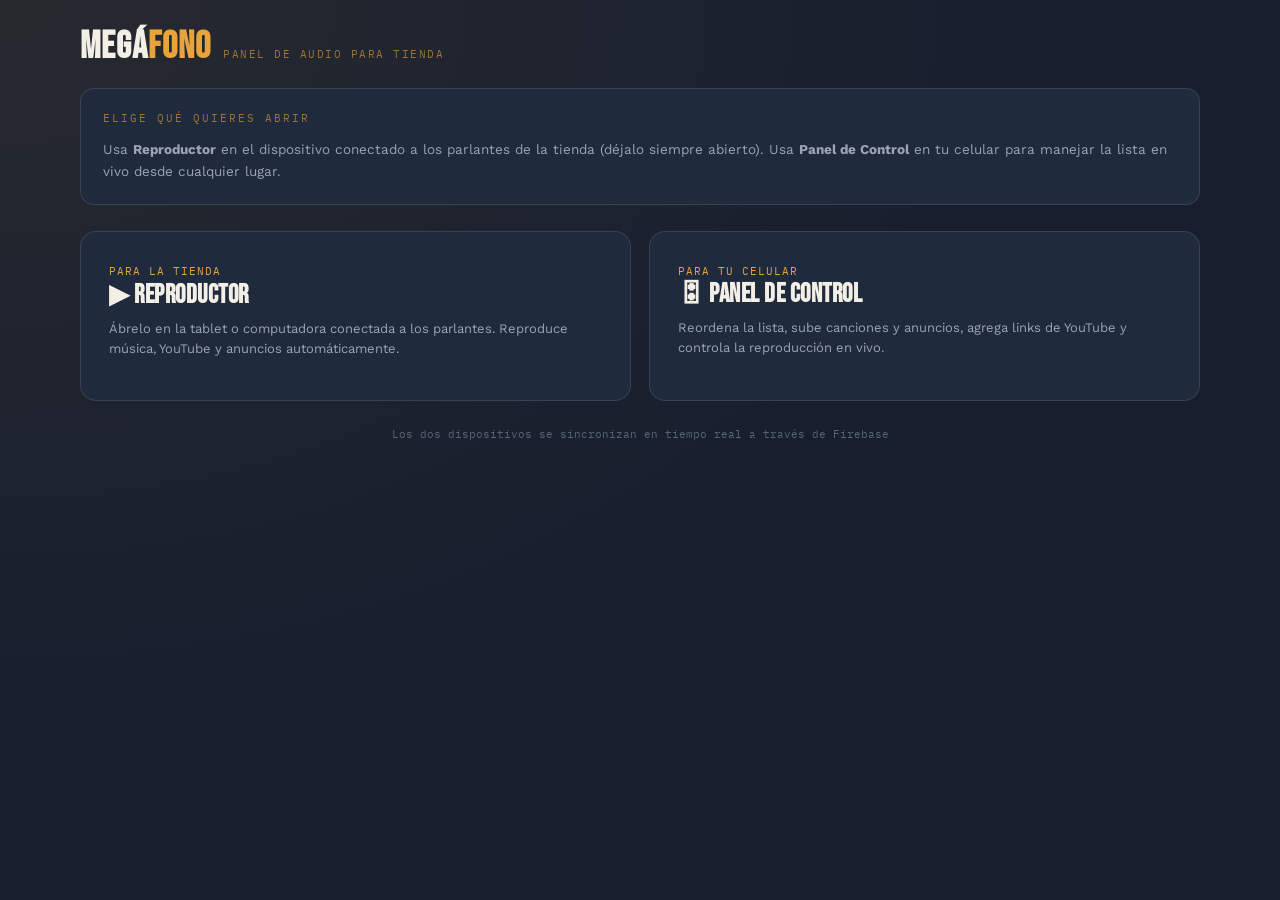
==== index.html @ f9585f9e "Add files via upload" ====
<!DOCTYPE html>
<html lang="es">
<head>
<meta charset="UTF-8">
<meta name="viewport" content="width=device-width, initial-scale=1.0">
<title>Megáfono — Panel de audio para tienda</title>
<link rel="preconnect" href="https://fonts.googleapis.com">
<link href="https://fonts.googleapis.com/css2?family=Bebas+Neue&family=Work+Sans:wght@400;500;600;700&family=IBM+Plex+Mono:wght@400;500&display=swap" rel="stylesheet">
<link rel="stylesheet" href="styles.css">
</head>
<body>
<div class="wrap">
  <header>
    <div class="brand">
      <h1>MEGÁ<span>FONO</span></h1>
      <small>Panel de audio para tienda</small>
    </div>
  </header>

  <div class="panel">
    <p class="now-title">Elige qué quieres abrir</p>
    <p style="font-size:13.5px; color:#9aa4b5; line-height:1.6; margin:0;">
      Usa <b>Reproductor</b> en el dispositivo conectado a los parlantes de la tienda (déjalo siempre abierto).
      Usa <b>Panel de Control</b> en tu celular para manejar la lista en vivo desde cualquier lugar.
    </p>
  </div>

  <div class="home-cards">
    <a class="home-card" href="reproductor.html">
      <span class="tag">Para la tienda</span>
      <h3>▶ Reproductor</h3>
      <p>Ábrelo en la tablet o computadora conectada a los parlantes. Reproduce música, YouTube y anuncios automáticamente.</p>
    </a>
    <a class="home-card" href="control.html">
      <span class="tag">Para tu celular</span>
      <h3>🎛 Panel de Control</h3>
      <p>Reordena la lista, sube canciones y anuncios, agrega links de YouTube y controla la reproducción en vivo.</p>
    </a>
  </div>

  <footer>Los dos dispositivos se sincronizan en tiempo real a través de Firebase</footer>
</div>
</body>
</html>
---- styles.css ----
:root{
  --navy: #171F2E;
  --navy-2: #1F2A3D;
  --amber: #E8A33D;
  --amber-dim: #9c7333;
  --cream: #F3EFE6;
  --teal: #4E7C74;
  --berry: #C1443B;
  --line: rgba(243,239,230,0.12);
}
*{box-sizing:border-box;}
html,body{
  margin:0; padding:0; min-height:100vh;
  background:
    radial-gradient(ellipse at top left, rgba(232,163,61,0.08), transparent 55%),
    var(--navy);
  color:var(--cream);
  font-family:'Work Sans', sans-serif;
  -webkit-font-smoothing:antialiased;
}
::selection{ background:var(--amber); color:var(--navy); }

.wrap{ max-width:1160px; margin:0 auto; padding:28px 20px 60px; }

header{ display:flex; align-items:baseline; justify-content:space-between; gap:16px; margin-bottom:22px; flex-wrap:wrap;}
.brand{ display:flex; align-items:baseline; gap:12px; }
.brand h1{
  font-family:'Bebas Neue', sans-serif;
  font-size:38px; letter-spacing:1px; margin:0; color:var(--cream); line-height:1;
}
.brand h1 span{ color:var(--amber); }
.brand small{ font-family:'IBM Plex Mono', monospace; font-size:11px; color:var(--amber-dim); letter-spacing:1.5px; text-transform:uppercase; }

.header-right{ display:flex; align-items:center; gap:16px; flex-wrap:wrap; }
.status{
  display:flex; align-items:center; gap:8px;
  font-family:'IBM Plex Mono', monospace; font-size:12px; letter-spacing:1px; text-transform:uppercase;
  color:var(--amber-dim);
}
.status .dot{ width:9px; height:9px; border-radius:50%; background:#5a6474; transition:.3s; }
.status.live .dot{ background:var(--berry); box-shadow:0 0 10px var(--berry); animation:pulse 1.2s infinite; }
.status.live{ color:var(--berry); }
.status.ok .dot{ background:var(--teal); }
.status.ok{ color:var(--teal); }
@keyframes pulse{ 0%,100%{opacity:1;} 50%{opacity:.4;} }

a.navlink, button.navlink{
  background:none; border:1px solid var(--line); color:var(--cream); text-decoration:none;
  font-family:'IBM Plex Mono', monospace; font-size:11px; letter-spacing:.5px; text-transform:uppercase;
  padding:8px 14px; border-radius:20px; cursor:pointer; transition:.15s;
}
a.navlink:hover, button.navlink:hover{ border-color:var(--amber); color:var(--amber); }

.grid{ display:grid; grid-template-columns:1.1fr 1fr; gap:22px; align-items:start; }
@media (max-width:840px){ .grid{ grid-template-columns:1fr; } }
.right-col{ display:flex; flex-direction:column; gap:18px; }

.panel{
  background:var(--navy-2);
  border:1px solid var(--line);
  border-radius:14px;
  padding:22px;
}

.now-title{ font-family:'IBM Plex Mono', monospace; font-size:11px; letter-spacing:2px; text-transform:uppercase; color:var(--amber-dim); margin:0 0 14px; }
.track-row{ display:flex; align-items:center; gap:8px; margin-bottom:2px; }
.track-name{ font-size:22px; font-weight:700; margin:0; min-height:28px; word-break:break-word; }
.badge-ad{
  font-family:'IBM Plex Mono', monospace; font-size:10px; letter-spacing:1px; text-transform:uppercase;
  background:var(--berry); color:var(--cream); padding:3px 8px; border-radius:20px; flex-shrink:0;
}
.track-sub{ font-family:'IBM Plex Mono', monospace; font-size:12px; color:#9aa4b5; margin-bottom:18px; }

.wave{ display:flex; align-items:flex-end; gap:4px; height:64px; margin-bottom:18px; }
.wave i{
  display:block; flex:1; background:linear-gradient(to top, var(--amber-dim), var(--amber));
  border-radius:3px; height:8%; transition:height .12s ease;
}

.seek-row{ display:flex; align-items:center; gap:10px; margin-bottom:20px; }
.time{ font-family:'IBM Plex Mono', monospace; font-size:11px; color:#9aa4b5; width:40px; text-align:center; }
input[type=range]{
  -webkit-appearance:none; appearance:none; width:100%; height:4px; border-radius:2px;
  background:var(--line); outline:none; cursor:pointer;
}
input[type=range]::-webkit-slider-thumb{
  -webkit-appearance:none; width:14px; height:14px; border-radius:50%;
  background:var(--amber); cursor:pointer; border:2px solid var(--navy-2); box-shadow:0 0 0 1px var(--amber);
}
input[type=range]::-moz-range-thumb{
  width:14px; height:14px; border-radius:50%; background:var(--amber); border:2px solid var(--navy-2); cursor:pointer;
}

.controls{ display:flex; align-items:center; justify-content:center; gap:14px; margin-bottom:22px; }
.ctrl-btn{
  background:none; border:1px solid var(--line); color:var(--cream);
  width:44px; height:44px; border-radius:50%; cursor:pointer;
  display:flex; align-items:center; justify-content:center; transition:.15s;
}
.ctrl-btn:hover{ border-color:var(--amber); color:var(--amber); }
.ctrl-btn.active{ color:var(--navy); background:var(--amber); border-color:var(--amber); }
.ctrl-btn.play{ width:60px; height:60px; background:var(--amber); color:var(--navy); border:none; }
.ctrl-btn.play:hover{ background:#f0b355; color:var(--navy); }
.ctrl-btn svg{ width:18px; height:18px; }
.ctrl-btn.play svg{ width:22px; height:22px; }

.vol-row{ display:flex; align-items:center; gap:10px; }
.vol-row svg{ width:16px; height:16px; color:#9aa4b5; flex-shrink:0; }

.loop-note{
  margin-top:16px; padding:10px 12px; border-radius:8px; background:rgba(78,124,116,0.12);
  border:1px solid rgba(78,124,116,0.3); font-size:12px; color:#a8c4bd; display:flex; gap:8px; align-items:flex-start;
}
.loop-note.warn{ background:rgba(193,68,59,0.1); border-color:rgba(193,68,59,0.3); color:#e0b3af; }
.loop-note svg{ width:14px; height:14px; flex-shrink:0; margin-top:1px; color:var(--teal); }
.loop-note.warn svg{ color:var(--berry); }

.list-head{ display:flex; align-items:center; justify-content:space-between; margin-bottom:12px; }
.list-head h2{ font-family:'Bebas Neue', sans-serif; font-size:20px; letter-spacing:.5px; margin:0; color:var(--cream); display:flex; align-items:center; gap:8px; }
.list-head h2 svg{ width:17px; height:17px; color:var(--amber); }
.ads-panel .list-head h2 svg{ color:var(--berry); }
.count{ font-family:'IBM Plex Mono', monospace; font-size:11px; color:var(--amber-dim); }

.dropzone{
  border:1.5px dashed var(--line); border-radius:10px; padding:12px; text-align:center;
  font-size:12.5px; color:#9aa4b5; cursor:pointer; margin-bottom:10px; transition:.15s;
}
.dropzone:hover, .dropzone.drag{ border-color:var(--amber); color:var(--amber); background:rgba(232,163,61,0.05); }
.dropzone input{ display:none; }
.dropzone.uploading{ border-color:var(--teal); color:var(--teal); }

.yt-row{ display:flex; gap:6px; margin-bottom:14px; }
.yt-row input[type=text]{
  flex:1; background:var(--navy); border:1px solid var(--line); border-radius:8px; color:var(--cream);
  padding:9px 10px; font-size:12.5px; font-family:'Work Sans', sans-serif; outline:none;
}
.yt-row input[type=text]:focus{ border-color:var(--amber); }
.yt-row button{
  background:var(--teal); border:none; color:var(--cream); padding:0 14px; border-radius:8px;
  font-size:12px; font-weight:600; cursor:pointer; white-space:nowrap;
}
.yt-row button:hover{ background:#5c8f86; }

.freq-row{
  display:flex; align-items:center; gap:8px; margin-bottom:14px; font-size:12.5px; color:#9aa4b5;
  font-family:'IBM Plex Mono', monospace; flex-wrap:wrap;
}
.freq-row input{
  width:44px; background:var(--navy); border:1px solid var(--line); border-radius:6px; color:var(--amber);
  text-align:center; padding:5px; font-family:'IBM Plex Mono', monospace; font-size:13px; outline:none;
}
.freq-row input:focus{ border-color:var(--amber); }

.queue{ list-style:none; margin:0; padding:0; display:flex; flex-direction:column; gap:8px; max-height:340px; overflow-y:auto; }
.queue::-webkit-scrollbar{ width:6px; }
.queue::-webkit-scrollbar-thumb{ background:var(--line); border-radius:3px; }

.ticket{
  position:relative; display:flex; align-items:center; gap:10px;
  background:var(--navy); border:1px solid var(--line); border-radius:8px;
  padding:9px 12px; cursor:grab; transition:.15s;
}
.ticket:hover{ border-color:var(--amber-dim); }
.ticket.playing{ border-color:var(--amber); background:rgba(232,163,61,0.07); }
.ads-panel .ticket.playing{ border-color:var(--berry); background:rgba(193,68,59,0.08); }
.ticket.drag-over{ border-color:var(--amber); box-shadow:0 0 0 1px var(--amber); }

.ticket-num{ font-family:'IBM Plex Mono', monospace; font-size:11px; color:var(--amber-dim); width:18px; text-align:center; flex-shrink:0; }
.ticket-info{ flex:1; min-width:0; }
.ticket-name{ font-size:13px; font-weight:600; white-space:nowrap; overflow:hidden; text-overflow:ellipsis; }
.ticket-dur{ font-family:'IBM Plex Mono', monospace; font-size:10.5px; color:#8a93a5; }
.ticket-tag{ font-family:'IBM Plex Mono', monospace; font-size:9px; color:var(--teal); text-transform:uppercase; }
.ticket-btns{ display:flex; gap:4px; flex-shrink:0; }
.mini-btn{
  background:none; border:none; color:#8a93a5; cursor:pointer; width:26px; height:26px;
  display:flex; align-items:center; justify-content:center; border-radius:6px; transition:.15s;
}
.mini-btn:hover{ color:var(--berry); background:rgba(193,68,59,0.12); }
.mini-btn svg{ width:14px; height:14px; }
.drag-handle{ color:#5a6474; cursor:grab; flex-shrink:0; }
.drag-handle svg{ width:14px; height:14px; }

.empty{ text-align:center; padding:20px 10px; color:#6b7484; font-size:12.5px; }
.empty b{ color:var(--amber-dim); }

.home-cards{ display:grid; grid-template-columns:1fr 1fr; gap:18px; margin-top:26px; }
@media (max-width:700px){ .home-cards{ grid-template-columns:1fr; } }
.home-card{
  background:var(--navy-2); border:1px solid var(--line); border-radius:16px; padding:28px;
  text-decoration:none; color:var(--cream); transition:.15s; display:block;
}
.home-card:hover{ border-color:var(--amber); transform:translateY(-2px); }
.home-card h3{ font-family:'Bebas Neue', sans-serif; font-size:26px; margin:0 0 8px; letter-spacing:.5px; }
.home-card p{ font-size:13px; color:#9aa4b5; line-height:1.5; margin:0 0 14px; }
.home-card .tag{ font-family:'IBM Plex Mono', monospace; font-size:10.5px; color:var(--amber); letter-spacing:1px; text-transform:uppercase; }

footer{ margin-top:26px; text-align:center; font-family:'IBM Plex Mono', monospace; font-size:11px; color:#5a6474; }

.pin-overlay{
  position:fixed; inset:0; background:rgba(10,14,22,0.92); display:flex; align-items:center; justify-content:center;
  z-index:999; padding:20px;
}
.pin-box{ background:var(--navy-2); border:1px solid var(--line); border-radius:14px; padding:28px; max-width:320px; text-align:center; }
.pin-box h3{ font-family:'Bebas Neue', sans-serif; font-size:22px; margin:0 0 10px; }
.pin-box p{ font-size:12.5px; color:#9aa4b5; margin:0 0 16px; }
.pin-box input{
  width:100%; background:var(--navy); border:1px solid var(--line); border-radius:8px; color:var(--cream);
  padding:10px; font-size:16px; text-align:center; letter-spacing:4px; outline:none; margin-bottom:12px;
}
.pin-box input:focus{ border-color:var(--amber); }
.pin-box button{
  width:100%; background:var(--amber); border:none; color:var(--navy); padding:10px; border-radius:8px;
  font-weight:700; cursor:pointer; font-size:13px;
}
.pin-box .err{ color:var(--berry); font-size:11.5px; margin-top:8px; min-height:14px; }
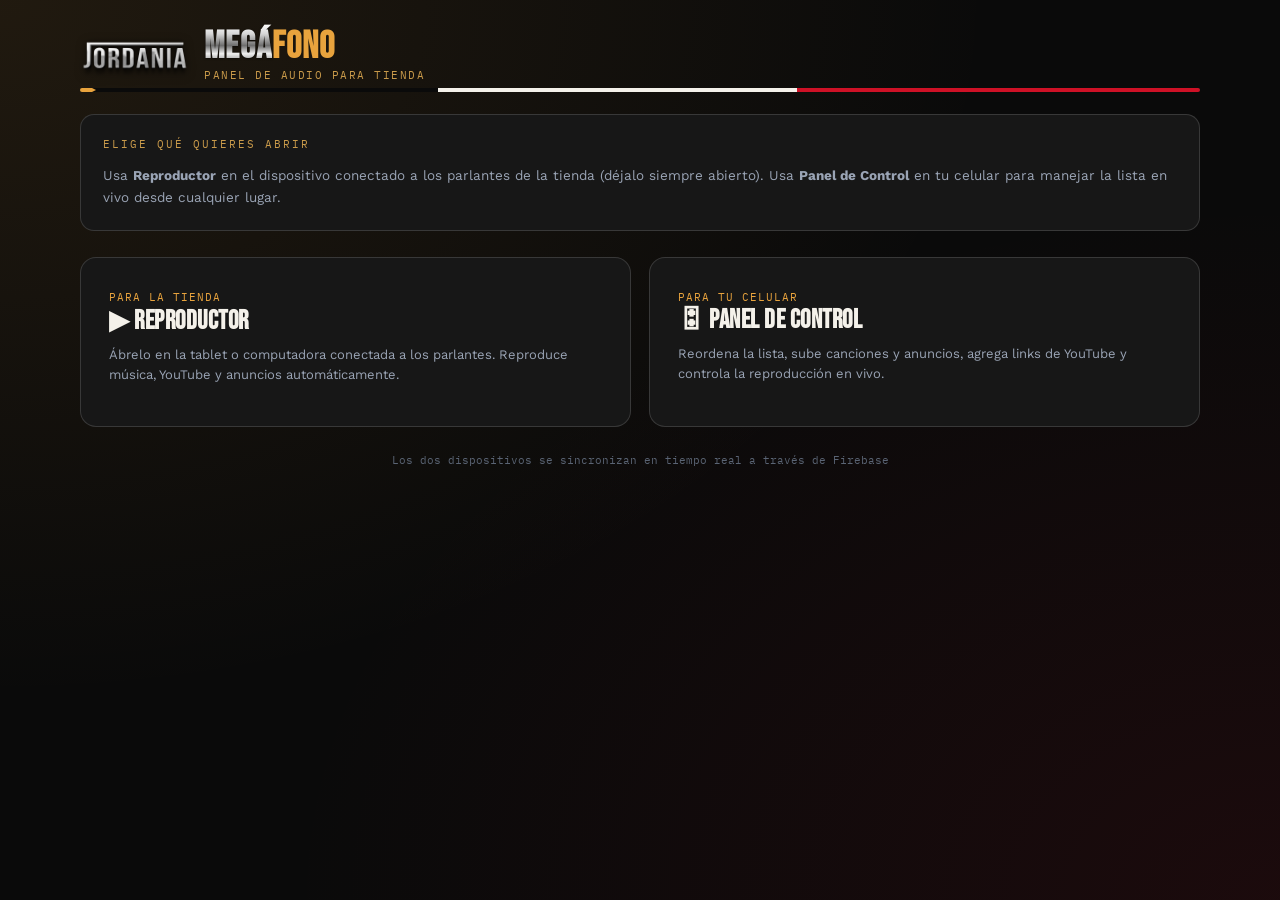
==== commit 3484dc4e: "Add files via upload" ====
--- a/index.html
+++ b/index.html
@@ -12,10 +12,14 @@
 <div class="wrap">
   <header>
     <div class="brand">
-      <h1>MEGÁ<span>FONO</span></h1>
-      <small>Panel de audio para tienda</small>
+      <img src="Logo_EFECTO_METAL2.png" alt="Jordania" class="brand-logo">
+      <div class="brand-text">
+        <h1><span class="metal">MEGÁ</span><span class="accent">FONO</span></h1>
+        <small>Panel de audio para tienda</small>
+      </div>
     </div>
   </header>
+  <div class="flag-strip"></div>
 
   <div class="panel">
     <p class="now-title">Elige qué quieres abrir</p>
@@ -41,4 +45,4 @@
   <footer>Los dos dispositivos se sincronizan en tiempo real a través de Firebase</footer>
 </div>
 </body>
-</html>
+</html> 
--- a/styles.css
+++ b/styles.css
@@ -1,18 +1,20 @@
 :root{
-  --navy: #171F2E;
-  --navy-2: #1F2A3D;
+  --navy: #0A0A0A;
+  --navy-2: #171717;
   --amber: #E8A33D;
-  --amber-dim: #9c7333;
-  --cream: #F3EFE6;
-  --teal: #4E7C74;
-  --berry: #C1443B;
-  --line: rgba(243,239,230,0.12);
+  --amber-dim: #c99a4a;
+  --cream: #F4F1EA;
+  --teal: #7a7a7a;
+  --berry: #CE1126;
+  --line: rgba(255,255,255,0.14);
+  --metal-grad: linear-gradient(180deg, #ffffff 0%, #d6d6d6 22%, #6e6e6e 48%, #efefef 66%, #8f8f8f 85%, #c7c7c7 100%);
 }
 *{box-sizing:border-box;}
 html,body{
   margin:0; padding:0; min-height:100vh;
   background:
-    radial-gradient(ellipse at top left, rgba(232,163,61,0.08), transparent 55%),
+    radial-gradient(ellipse at top left, rgba(232,163,61,0.10), transparent 55%),
+    radial-gradient(ellipse at bottom right, rgba(206,17,38,0.09), transparent 55%),
     var(--navy);
   color:var(--cream);
   font-family:'Work Sans', sans-serif;
@@ -22,13 +24,29 @@
 
 .wrap{ max-width:1160px; margin:0 auto; padding:28px 20px 60px; }
 
-header{ display:flex; align-items:baseline; justify-content:space-between; gap:16px; margin-bottom:22px; flex-wrap:wrap;}
-.brand{ display:flex; align-items:baseline; gap:12px; }
+header{ display:flex; align-items:center; justify-content:space-between; gap:16px; margin-bottom:6px; flex-wrap:wrap;}
+.flag-strip{
+  height:4px; border-radius:3px; margin-bottom:22px;
+  background: linear-gradient(90deg, #0A0A0A 0%, #0A0A0A 32%, var(--cream) 32%, var(--cream) 64%, var(--berry) 64%, var(--berry) 100%);
+  position:relative; overflow:hidden;
+}
+.flag-strip::after{
+  content:""; position:absolute; left:0; top:-6px; bottom:-6px; width:16px;
+  background:var(--amber); clip-path: polygon(0 0, 100% 50%, 0 100%);
+}
+.brand{ display:flex; align-items:center; gap:14px; }
+.brand-logo{ height:44px; width:auto; display:block; filter: drop-shadow(0 2px 5px rgba(0,0,0,0.55)); }
+.brand-text{ display:flex; flex-direction:column; gap:2px; }
 .brand h1{
   font-family:'Bebas Neue', sans-serif;
-  font-size:38px; letter-spacing:1px; margin:0; color:var(--cream); line-height:1;
-}
-.brand h1 span{ color:var(--amber); }
+  font-size:38px; letter-spacing:1px; margin:0; line-height:1;
+}
+.brand h1 .metal{
+  background: var(--metal-grad);
+  -webkit-background-clip:text; background-clip:text; color:transparent;
+  filter: drop-shadow(0 1px 1px rgba(0,0,0,0.5));
+}
+.brand h1 .accent{ color:var(--amber); }
 .brand small{ font-family:'IBM Plex Mono', monospace; font-size:11px; color:var(--amber-dim); letter-spacing:1.5px; text-transform:uppercase; }
 
 .header-right{ display:flex; align-items:center; gap:16px; flex-wrap:wrap; }
@@ -108,10 +126,10 @@
 .vol-row svg{ width:16px; height:16px; color:#9aa4b5; flex-shrink:0; }
 
 .loop-note{
-  margin-top:16px; padding:10px 12px; border-radius:8px; background:rgba(78,124,116,0.12);
-  border:1px solid rgba(78,124,116,0.3); font-size:12px; color:#a8c4bd; display:flex; gap:8px; align-items:flex-start;
-}
-.loop-note.warn{ background:rgba(193,68,59,0.1); border-color:rgba(193,68,59,0.3); color:#e0b3af; }
+  margin-top:16px; padding:10px 12px; border-radius:8px; background:rgba(255,255,255,0.06);
+  border:1px solid rgba(255,255,255,0.16); font-size:12px; color:#c9c9c9; display:flex; gap:8px; align-items:flex-start;
+}
+.loop-note.warn{ background:rgba(206,17,38,0.12); border-color:rgba(206,17,38,0.35); color:#f0b3ba; }
 .loop-note svg{ width:14px; height:14px; flex-shrink:0; margin-top:1px; color:var(--teal); }
 .loop-note.warn svg{ color:var(--berry); }
 
@@ -139,7 +157,7 @@
   background:var(--teal); border:none; color:var(--cream); padding:0 14px; border-radius:8px;
   font-size:12px; font-weight:600; cursor:pointer; white-space:nowrap;
 }
-.yt-row button:hover{ background:#5c8f86; }
+.yt-row button:hover{ background:#949494; }
 
 .freq-row{
   display:flex; align-items:center; gap:8px; margin-bottom:14px; font-size:12.5px; color:#9aa4b5;
@@ -162,7 +180,7 @@
 }
 .ticket:hover{ border-color:var(--amber-dim); }
 .ticket.playing{ border-color:var(--amber); background:rgba(232,163,61,0.07); }
-.ads-panel .ticket.playing{ border-color:var(--berry); background:rgba(193,68,59,0.08); }
+.ads-panel .ticket.playing{ border-color:var(--berry); background:rgba(206,17,38,0.10); }
 .ticket.drag-over{ border-color:var(--amber); box-shadow:0 0 0 1px var(--amber); }
 
 .ticket-num{ font-family:'IBM Plex Mono', monospace; font-size:11px; color:var(--amber-dim); width:18px; text-align:center; flex-shrink:0; }
@@ -175,7 +193,7 @@
   background:none; border:none; color:#8a93a5; cursor:pointer; width:26px; height:26px;
   display:flex; align-items:center; justify-content:center; border-radius:6px; transition:.15s;
 }
-.mini-btn:hover{ color:var(--berry); background:rgba(193,68,59,0.12); }
+.mini-btn:hover{ color:var(--berry); background:rgba(206,17,38,0.14); }
 .mini-btn svg{ width:14px; height:14px; }
 .drag-handle{ color:#5a6474; cursor:grab; flex-shrink:0; }
 .drag-handle svg{ width:14px; height:14px; }
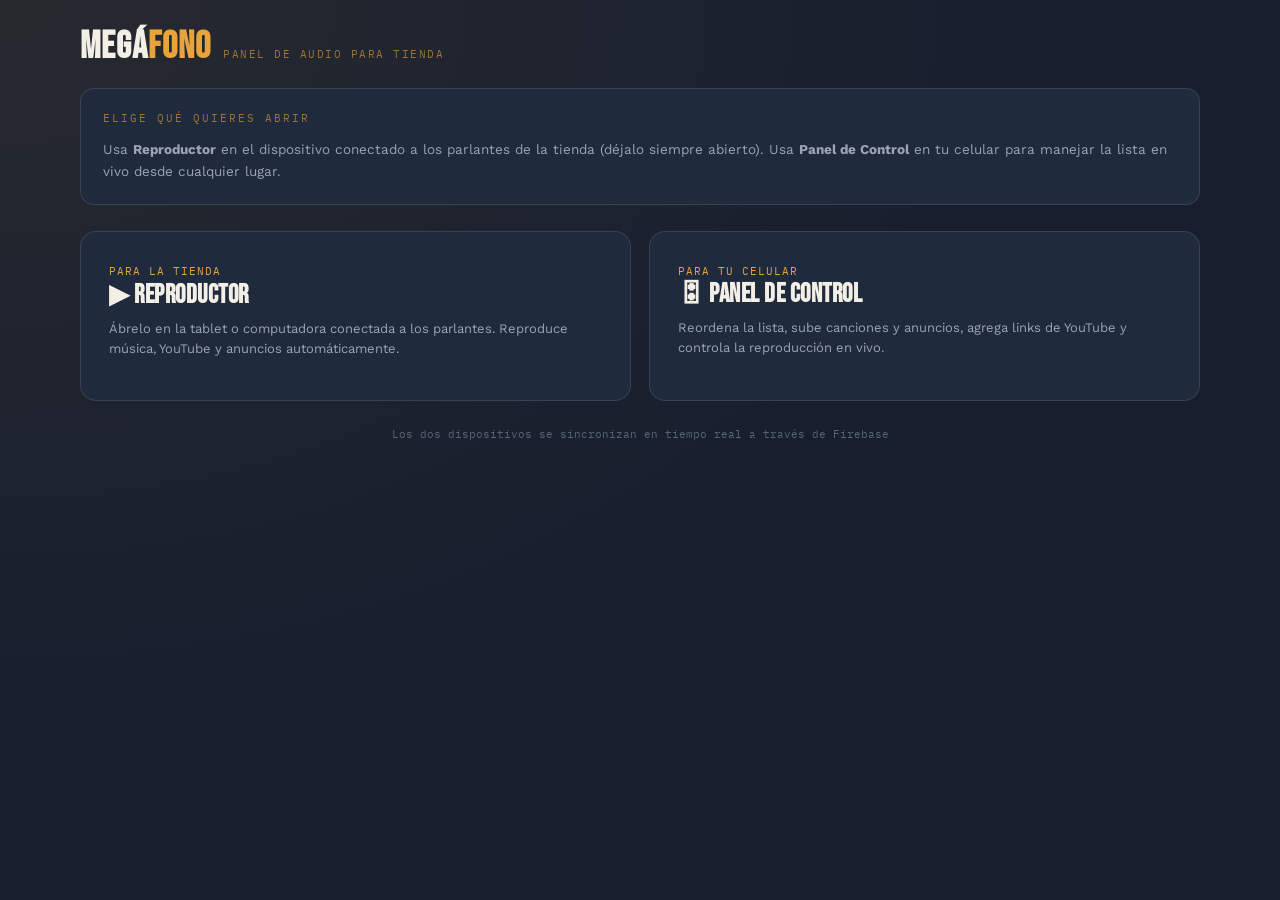
==== commit 4eae2d92: "Add files via upload" ====
--- a/index.html
+++ b/index.html
@@ -12,14 +12,10 @@
 <div class="wrap">
   <header>
     <div class="brand">
-      <img src="Logo_EFECTO_METAL2.png" alt="Jordania" class="brand-logo">
-      <div class="brand-text">
-        <h1><span class="metal">MEGÁ</span><span class="accent">FONO</span></h1>
-        <small>Panel de audio para tienda</small>
-      </div>
+      <h1>MEGÁ<span>FONO</span></h1>
+      <small>Panel de audio para tienda</small>
     </div>
   </header>
-  <div class="flag-strip"></div>
 
   <div class="panel">
     <p class="now-title">Elige qué quieres abrir</p>
@@ -45,4 +41,4 @@
   <footer>Los dos dispositivos se sincronizan en tiempo real a través de Firebase</footer>
 </div>
 </body>
-</html> 
+</html>
--- a/styles.css
+++ b/styles.css
@@ -1,20 +1,18 @@
 :root{
-  --navy: #0A0A0A;
-  --navy-2: #171717;
+  --navy: #171F2E;
+  --navy-2: #1F2A3D;
   --amber: #E8A33D;
-  --amber-dim: #c99a4a;
-  --cream: #F4F1EA;
-  --teal: #7a7a7a;
-  --berry: #CE1126;
-  --line: rgba(255,255,255,0.14);
-  --metal-grad: linear-gradient(180deg, #ffffff 0%, #d6d6d6 22%, #6e6e6e 48%, #efefef 66%, #8f8f8f 85%, #c7c7c7 100%);
+  --amber-dim: #9c7333;
+  --cream: #F3EFE6;
+  --teal: #4E7C74;
+  --berry: #C1443B;
+  --line: rgba(243,239,230,0.12);
 }
 *{box-sizing:border-box;}
 html,body{
   margin:0; padding:0; min-height:100vh;
   background:
-    radial-gradient(ellipse at top left, rgba(232,163,61,0.10), transparent 55%),
-    radial-gradient(ellipse at bottom right, rgba(206,17,38,0.09), transparent 55%),
+    radial-gradient(ellipse at top left, rgba(232,163,61,0.08), transparent 55%),
     var(--navy);
   color:var(--cream);
   font-family:'Work Sans', sans-serif;
@@ -24,29 +22,13 @@
 
 .wrap{ max-width:1160px; margin:0 auto; padding:28px 20px 60px; }
 
-header{ display:flex; align-items:center; justify-content:space-between; gap:16px; margin-bottom:6px; flex-wrap:wrap;}
-.flag-strip{
-  height:4px; border-radius:3px; margin-bottom:22px;
-  background: linear-gradient(90deg, #0A0A0A 0%, #0A0A0A 32%, var(--cream) 32%, var(--cream) 64%, var(--berry) 64%, var(--berry) 100%);
-  position:relative; overflow:hidden;
-}
-.flag-strip::after{
-  content:""; position:absolute; left:0; top:-6px; bottom:-6px; width:16px;
-  background:var(--amber); clip-path: polygon(0 0, 100% 50%, 0 100%);
-}
-.brand{ display:flex; align-items:center; gap:14px; }
-.brand-logo{ height:44px; width:auto; display:block; filter: drop-shadow(0 2px 5px rgba(0,0,0,0.55)); }
-.brand-text{ display:flex; flex-direction:column; gap:2px; }
+header{ display:flex; align-items:baseline; justify-content:space-between; gap:16px; margin-bottom:22px; flex-wrap:wrap;}
+.brand{ display:flex; align-items:baseline; gap:12px; }
 .brand h1{
   font-family:'Bebas Neue', sans-serif;
-  font-size:38px; letter-spacing:1px; margin:0; line-height:1;
-}
-.brand h1 .metal{
-  background: var(--metal-grad);
-  -webkit-background-clip:text; background-clip:text; color:transparent;
-  filter: drop-shadow(0 1px 1px rgba(0,0,0,0.5));
-}
-.brand h1 .accent{ color:var(--amber); }
+  font-size:38px; letter-spacing:1px; margin:0; color:var(--cream); line-height:1;
+}
+.brand h1 span{ color:var(--amber); }
 .brand small{ font-family:'IBM Plex Mono', monospace; font-size:11px; color:var(--amber-dim); letter-spacing:1.5px; text-transform:uppercase; }
 
 .header-right{ display:flex; align-items:center; gap:16px; flex-wrap:wrap; }
@@ -126,10 +108,10 @@
 .vol-row svg{ width:16px; height:16px; color:#9aa4b5; flex-shrink:0; }
 
 .loop-note{
-  margin-top:16px; padding:10px 12px; border-radius:8px; background:rgba(255,255,255,0.06);
-  border:1px solid rgba(255,255,255,0.16); font-size:12px; color:#c9c9c9; display:flex; gap:8px; align-items:flex-start;
-}
-.loop-note.warn{ background:rgba(206,17,38,0.12); border-color:rgba(206,17,38,0.35); color:#f0b3ba; }
+  margin-top:16px; padding:10px 12px; border-radius:8px; background:rgba(78,124,116,0.12);
+  border:1px solid rgba(78,124,116,0.3); font-size:12px; color:#a8c4bd; display:flex; gap:8px; align-items:flex-start;
+}
+.loop-note.warn{ background:rgba(193,68,59,0.1); border-color:rgba(193,68,59,0.3); color:#e0b3af; }
 .loop-note svg{ width:14px; height:14px; flex-shrink:0; margin-top:1px; color:var(--teal); }
 .loop-note.warn svg{ color:var(--berry); }
 
@@ -157,7 +139,7 @@
   background:var(--teal); border:none; color:var(--cream); padding:0 14px; border-radius:8px;
   font-size:12px; font-weight:600; cursor:pointer; white-space:nowrap;
 }
-.yt-row button:hover{ background:#949494; }
+.yt-row button:hover{ background:#5c8f86; }
 
 .freq-row{
   display:flex; align-items:center; gap:8px; margin-bottom:14px; font-size:12.5px; color:#9aa4b5;
@@ -180,7 +162,7 @@
 }
 .ticket:hover{ border-color:var(--amber-dim); }
 .ticket.playing{ border-color:var(--amber); background:rgba(232,163,61,0.07); }
-.ads-panel .ticket.playing{ border-color:var(--berry); background:rgba(206,17,38,0.10); }
+.ads-panel .ticket.playing{ border-color:var(--berry); background:rgba(193,68,59,0.08); }
 .ticket.drag-over{ border-color:var(--amber); box-shadow:0 0 0 1px var(--amber); }
 
 .ticket-num{ font-family:'IBM Plex Mono', monospace; font-size:11px; color:var(--amber-dim); width:18px; text-align:center; flex-shrink:0; }
@@ -193,7 +175,7 @@
   background:none; border:none; color:#8a93a5; cursor:pointer; width:26px; height:26px;
   display:flex; align-items:center; justify-content:center; border-radius:6px; transition:.15s;
 }
-.mini-btn:hover{ color:var(--berry); background:rgba(206,17,38,0.14); }
+.mini-btn:hover{ color:var(--berry); background:rgba(193,68,59,0.12); }
 .mini-btn svg{ width:14px; height:14px; }
 .drag-handle{ color:#5a6474; cursor:grab; flex-shrink:0; }
 .drag-handle svg{ width:14px; height:14px; }
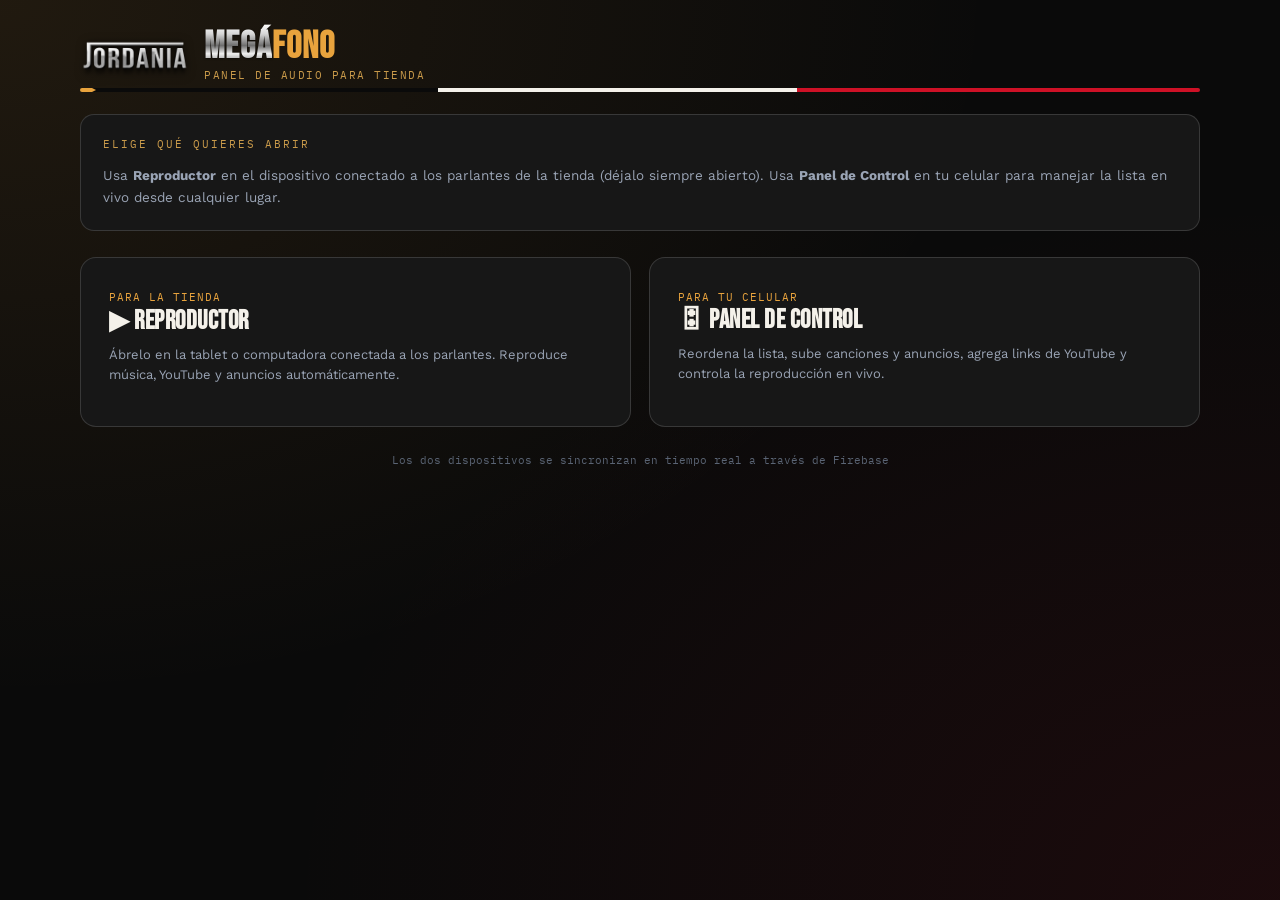
==== commit 440b268b: "Add files via upload" ====
--- a/index.html
+++ b/index.html
@@ -12,10 +12,14 @@
 <div class="wrap">
   <header>
     <div class="brand">
-      <h1>MEGÁ<span>FONO</span></h1>
-      <small>Panel de audio para tienda</small>
+      <img src="Logo_EFECTO_METAL2.png" alt="Jordania" class="brand-logo">
+      <div class="brand-text">
+        <h1><span class="metal">MEGÁ</span><span class="accent">FONO</span></h1>
+        <small>Panel de audio para tienda</small>
+      </div>
     </div>
   </header>
+  <div class="flag-strip"></div>
 
   <div class="panel">
     <p class="now-title">Elige qué quieres abrir</p>
@@ -41,4 +45,4 @@
   <footer>Los dos dispositivos se sincronizan en tiempo real a través de Firebase</footer>
 </div>
 </body>
-</html>
+</html> 
--- a/styles.css
+++ b/styles.css
@@ -1,18 +1,20 @@
 :root{
-  --navy: #171F2E;
-  --navy-2: #1F2A3D;
+  --navy: #0A0A0A;
+  --navy-2: #171717;
   --amber: #E8A33D;
-  --amber-dim: #9c7333;
-  --cream: #F3EFE6;
-  --teal: #4E7C74;
-  --berry: #C1443B;
-  --line: rgba(243,239,230,0.12);
+  --amber-dim: #c99a4a;
+  --cream: #F4F1EA;
+  --teal: #7a7a7a;
+  --berry: #CE1126;
+  --line: rgba(255,255,255,0.14);
+  --metal-grad: linear-gradient(180deg, #ffffff 0%, #d6d6d6 22%, #6e6e6e 48%, #efefef 66%, #8f8f8f 85%, #c7c7c7 100%);
 }
 *{box-sizing:border-box;}
 html,body{
   margin:0; padding:0; min-height:100vh;
   background:
-    radial-gradient(ellipse at top left, rgba(232,163,61,0.08), transparent 55%),
+    radial-gradient(ellipse at top left, rgba(232,163,61,0.10), transparent 55%),
+    radial-gradient(ellipse at bottom right, rgba(206,17,38,0.09), transparent 55%),
     var(--navy);
   color:var(--cream);
   font-family:'Work Sans', sans-serif;
@@ -22,13 +24,29 @@
 
 .wrap{ max-width:1160px; margin:0 auto; padding:28px 20px 60px; }
 
-header{ display:flex; align-items:baseline; justify-content:space-between; gap:16px; margin-bottom:22px; flex-wrap:wrap;}
-.brand{ display:flex; align-items:baseline; gap:12px; }
+header{ display:flex; align-items:center; justify-content:space-between; gap:16px; margin-bottom:6px; flex-wrap:wrap;}
+.flag-strip{
+  height:4px; border-radius:3px; margin-bottom:22px;
+  background: linear-gradient(90deg, #0A0A0A 0%, #0A0A0A 32%, var(--cream) 32%, var(--cream) 64%, var(--berry) 64%, var(--berry) 100%);
+  position:relative; overflow:hidden;
+}
+.flag-strip::after{
+  content:""; position:absolute; left:0; top:-6px; bottom:-6px; width:16px;
+  background:var(--amber); clip-path: polygon(0 0, 100% 50%, 0 100%);
+}
+.brand{ display:flex; align-items:center; gap:14px; }
+.brand-logo{ height:44px; width:auto; display:block; filter: drop-shadow(0 2px 5px rgba(0,0,0,0.55)); }
+.brand-text{ display:flex; flex-direction:column; gap:2px; }
 .brand h1{
   font-family:'Bebas Neue', sans-serif;
-  font-size:38px; letter-spacing:1px; margin:0; color:var(--cream); line-height:1;
-}
-.brand h1 span{ color:var(--amber); }
+  font-size:38px; letter-spacing:1px; margin:0; line-height:1;
+}
+.brand h1 .metal{
+  background: var(--metal-grad);
+  -webkit-background-clip:text; background-clip:text; color:transparent;
+  filter: drop-shadow(0 1px 1px rgba(0,0,0,0.5));
+}
+.brand h1 .accent{ color:var(--amber); }
 .brand small{ font-family:'IBM Plex Mono', monospace; font-size:11px; color:var(--amber-dim); letter-spacing:1.5px; text-transform:uppercase; }
 
 .header-right{ display:flex; align-items:center; gap:16px; flex-wrap:wrap; }
@@ -108,10 +126,10 @@
 .vol-row svg{ width:16px; height:16px; color:#9aa4b5; flex-shrink:0; }
 
 .loop-note{
-  margin-top:16px; padding:10px 12px; border-radius:8px; background:rgba(78,124,116,0.12);
-  border:1px solid rgba(78,124,116,0.3); font-size:12px; color:#a8c4bd; display:flex; gap:8px; align-items:flex-start;
-}
-.loop-note.warn{ background:rgba(193,68,59,0.1); border-color:rgba(193,68,59,0.3); color:#e0b3af; }
+  margin-top:16px; padding:10px 12px; border-radius:8px; background:rgba(255,255,255,0.06);
+  border:1px solid rgba(255,255,255,0.16); font-size:12px; color:#c9c9c9; display:flex; gap:8px; align-items:flex-start;
+}
+.loop-note.warn{ background:rgba(206,17,38,0.12); border-color:rgba(206,17,38,0.35); color:#f0b3ba; }
 .loop-note svg{ width:14px; height:14px; flex-shrink:0; margin-top:1px; color:var(--teal); }
 .loop-note.warn svg{ color:var(--berry); }
 
@@ -139,7 +157,7 @@
   background:var(--teal); border:none; color:var(--cream); padding:0 14px; border-radius:8px;
   font-size:12px; font-weight:600; cursor:pointer; white-space:nowrap;
 }
-.yt-row button:hover{ background:#5c8f86; }
+.yt-row button:hover{ background:#949494; }
 
 .freq-row{
   display:flex; align-items:center; gap:8px; margin-bottom:14px; font-size:12.5px; color:#9aa4b5;
@@ -162,7 +180,7 @@
 }
 .ticket:hover{ border-color:var(--amber-dim); }
 .ticket.playing{ border-color:var(--amber); background:rgba(232,163,61,0.07); }
-.ads-panel .ticket.playing{ border-color:var(--berry); background:rgba(193,68,59,0.08); }
+.ads-panel .ticket.playing{ border-color:var(--berry); background:rgba(206,17,38,0.10); }
 .ticket.drag-over{ border-color:var(--amber); box-shadow:0 0 0 1px var(--amber); }
 
 .ticket-num{ font-family:'IBM Plex Mono', monospace; font-size:11px; color:var(--amber-dim); width:18px; text-align:center; flex-shrink:0; }
@@ -175,7 +193,7 @@
   background:none; border:none; color:#8a93a5; cursor:pointer; width:26px; height:26px;
   display:flex; align-items:center; justify-content:center; border-radius:6px; transition:.15s;
 }
-.mini-btn:hover{ color:var(--berry); background:rgba(193,68,59,0.12); }
+.mini-btn:hover{ color:var(--berry); background:rgba(206,17,38,0.14); }
 .mini-btn svg{ width:14px; height:14px; }
 .drag-handle{ color:#5a6474; cursor:grab; flex-shrink:0; }
 .drag-handle svg{ width:14px; height:14px; }
@@ -194,7 +212,39 @@
 .home-card p{ font-size:13px; color:#9aa4b5; line-height:1.5; margin:0 0 14px; }
 .home-card .tag{ font-family:'IBM Plex Mono', monospace; font-size:10.5px; color:var(--amber); letter-spacing:1px; text-transform:uppercase; }
 
+.genre-bar{ display:flex; flex-wrap:wrap; gap:6px; margin-bottom:14px; }
+.genre-pill{
+  background:none; border:1px solid var(--line); color:var(--cream); font-family:'IBM Plex Mono',monospace;
+  font-size:10.5px; padding:6px 13px; border-radius:20px; cursor:pointer; transition:.15s;
+  text-transform:uppercase; letter-spacing:.5px; white-space:nowrap;
+}
+.genre-pill:hover{ border-color:var(--amber); color:var(--amber); }
+.genre-pill.active{ background:var(--amber); border-color:var(--amber); color:var(--navy); font-weight:700; }
+.genre-pill.all{ border-style:dashed; }
+
 footer{ margin-top:26px; text-align:center; font-family:'IBM Plex Mono', monospace; font-size:11px; color:#5a6474; }
+
+#adNowBtn.ctrl-btn{ border-color: var(--berry); color: var(--berry); }
+#adNowBtn.ctrl-btn:hover{ background: var(--berry); color: var(--cream); border-color: var(--berry); }
+
+.yt-blocked-warning{
+  display:none; background:rgba(206,17,38,0.14); border:1px solid rgba(206,17,38,0.4);
+  color:#f0c9c5; border-radius:10px; padding:12px 14px; margin-top:14px; font-size:12.5px; line-height:1.5;
+}
+.yt-blocked-warning.show{ display:block; }
+.yt-blocked-warning b{ color:var(--cream); }
+
+.resume-overlay{
+  position:fixed; inset:0; background:rgba(10,10,10,0.94); display:none;
+  align-items:center; justify-content:center; z-index:998; padding:20px; text-align:center;
+}
+.resume-overlay.show{ display:flex; }
+.resume-overlay button{
+  background:var(--amber); border:none; color:var(--navy); padding:18px 34px; border-radius:40px;
+  font-family:'Bebas Neue', sans-serif; font-size:22px; letter-spacing:1px; cursor:pointer;
+  display:flex; align-items:center; gap:10px; box-shadow:0 4px 20px rgba(232,163,61,0.35);
+}
+.resume-overlay p{ position:absolute; bottom:60px; left:20px; right:20px; font-size:12px; color:#9aa4b5; font-family:'IBM Plex Mono',monospace; }
 
 .pin-overlay{
   position:fixed; inset:0; background:rgba(10,14,22,0.92); display:flex; align-items:center; justify-content:center;
